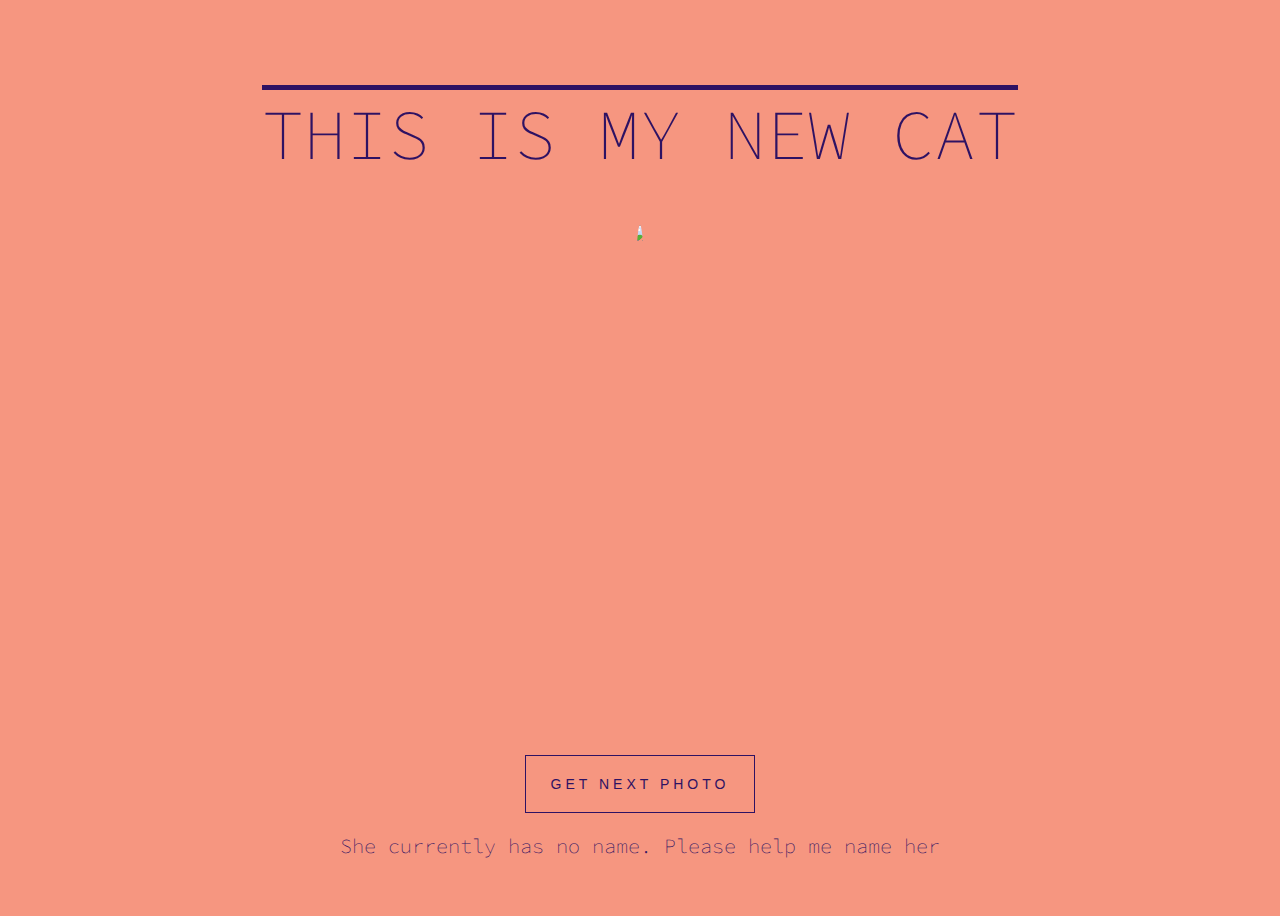
==== index.html @ bcf3290c "added some styling" ====
<!doctype html>
<html lang="en">
<head>
    <meta charset="UTF-8">
    <meta name="viewport"
          content="width=device-width, user-scalable=no, initial-scale=1.0, maximum-scale=1.0, minimum-scale=1.0">
    <meta http-equiv="X-UA-Compatible" content="ie=edge">
    <link rel="stylesheet" href="style.css">
    <title>My Cat</title>
</head>
<body>
    <section id="container">
        <h1>This is my new Cat</h1>
        <img src="img/images.jpeg">
        <button>Get Next Photo</button>
        <p>She currently has no name. Please help me name her</p>
    </section>
</body>
</html>
---- style.css ----
@import url(https://fonts.googleapis.com/css?family=Source+Code+Pro:200,300,400,500,600,700,800,900);

h1{
    text-transform: uppercase;
    border-top: 5px solid;
    font-weight: 200;
    font-size: 70px;
}

body {
    background-color: #f69680;
    color: #2e1263;
    font-family: "Source Code Pro";
    font-weight: 200;
}

img {
    height: 500px;
    border-radius: 50%;
}

#container {
    display: flex;
    flex-direction: column;
    align-items: center;
    justify-content: center;
    height: 100vh;
}

button {
    margin: 30px auto 0;
    padding: 20px 25px;
    background-color: #F69680;
    color: #2e1263;
    font-size: 14px;
    text-align: center;
    border: 1px solid #2e1263;
    text-transform: uppercase;
    letter-spacing: 4px;
    outline: none;
    text-decoration: none;
}

button:hover {
    transition: 0.4s;
    background-color: #2e1263;
    color: #F69680;
    text-decoration: underline;
}

p {
    font-size: 20px;
}
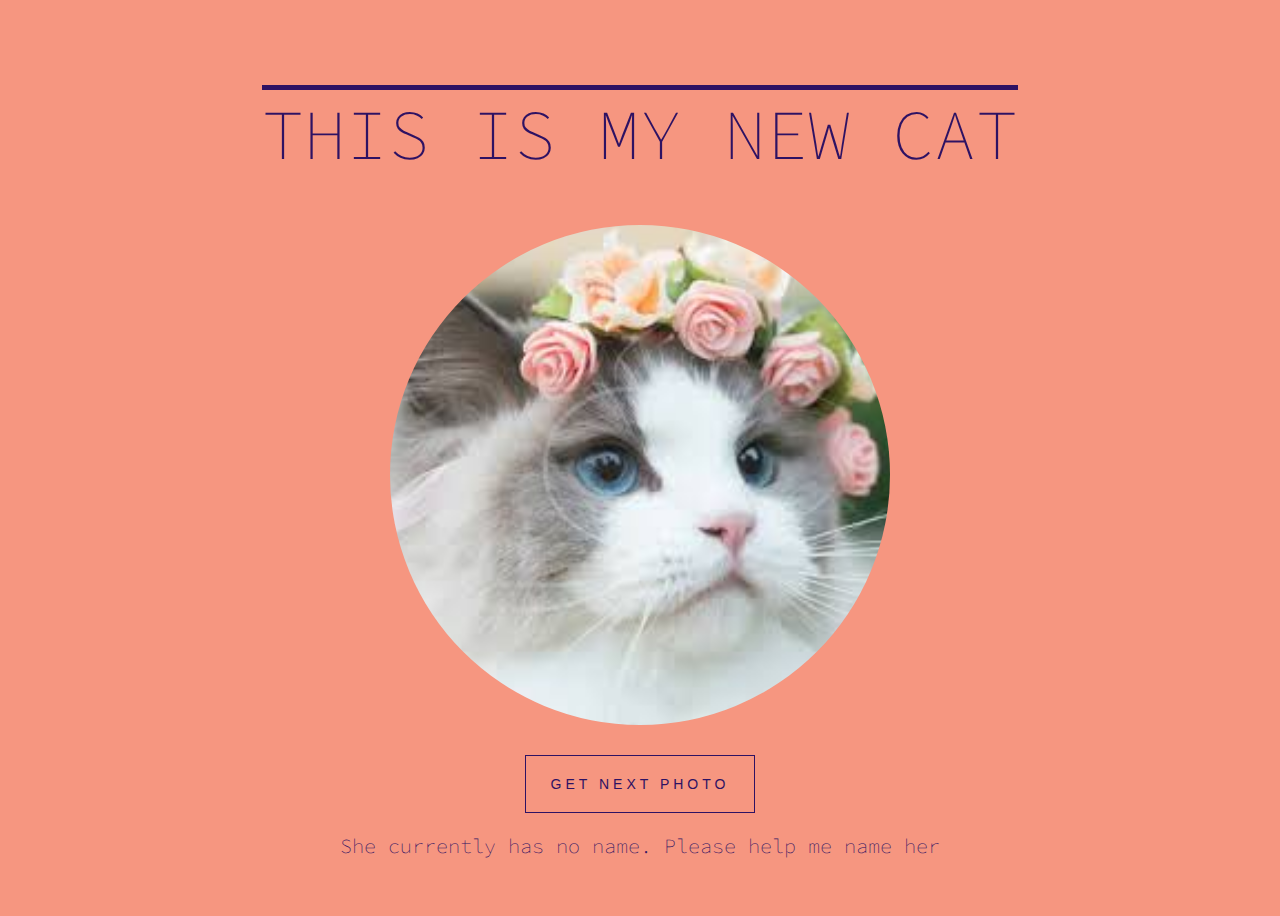
==== commit 8e87057b: "added the images, javascript as well as some DOM manipulation" ====
--- a/index.html
+++ b/index.html
@@ -15,5 +15,7 @@
         <button>Get Next Photo</button>
         <p>She currently has no name. Please help me name her</p>
     </section>
+
+    <script type="text/javascript" src="app.js"></script>
 </body>
 </html>